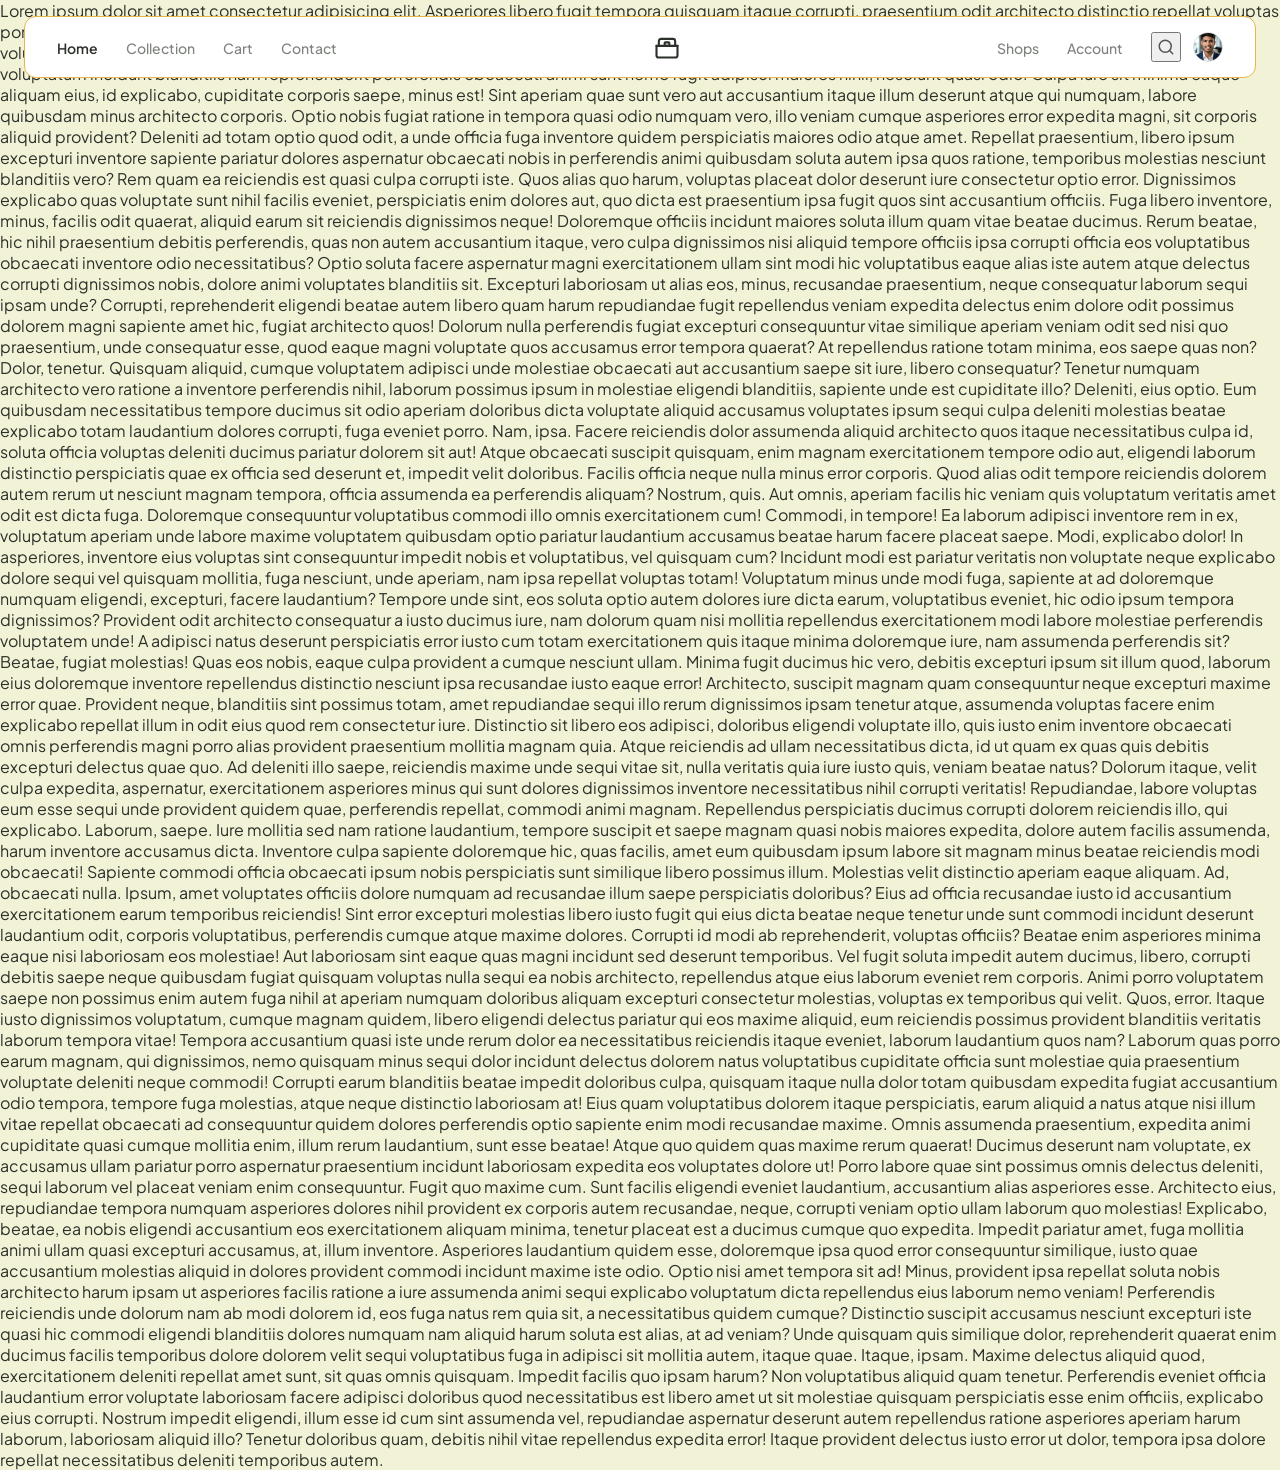
==== index.html @ 74374233 "new index file added for nav bar" ====
<!DOCTYPE html>
<html lang="en">
<head>
  <meta charset="UTF-8">
  <meta name="viewport" content="width=device-width, initial-scale=1.0">
  <title>Furniture Home - Embrace Peaceful Oasis</title>
  <!-- Google Fonts for Typography -->
  <link rel="preconnect" href="https://fonts.googleapis.com">
  <link rel="preconnect" href="https://fonts.gstatic.com" crossorigin>
  <link href="https://fonts.googleapis.com/css2?family=Playfair+Display:ital,wght@0,400;0,600;1,400&family=Plus+Jakarta+Sans:wght@400;500;600&display=swap" rel="stylesheet">
  <!-- CSS Stylesheet -->
  <link rel="stylesheet" href="index.css">
</head>
<body>

  <!-- Navigation Bar -->
  <header class="navbar-container">
    <nav class="navbar">
      
      <ul class="nav-links left-links">
        <li><a href="#" class="active">Home</a></li>
        <li><a href="#">Collection</a></li>
        <li><a href="#">Cart</a></li>
        <li><a href="#">Contact</a></li>
      </ul>

     
      <div class="logo">
        <svg width="28" height="28" viewBox="0 0 24 24" fill="none" stroke="currentColor" stroke-width="1.8" stroke-linecap="round" stroke-linejoin="round">
          <path d="M3 11V19C3 20.1046 3.89543 21 5 21H19C20.1046 21 21 20.1046 21 19V11"/>
          <path d="M5 11V7C5 5.89543 5.89543 5 7 5H17C18.1046 5 19 5.89543 19 7V11"/>
          <path d="M3 11H21"/>
          <rect x="10" y="8" width="4" height="3" rx="0.5"/>
        </svg>
      </div>

      
      <div class="right-menu">
        <ul class="nav-links right-links">
          <li><a href="#">Shops</a></li>
          <li><a href="#">Account</a></li>
        </ul>
        <div class="nav-icons">
          <!-- Search Icon -->
          <button class="icon-btn" aria-label="Search">
            <svg width="18" height="18" viewBox="0 0 24 24" fill="none" stroke="currentColor" stroke-width="2" stroke-linecap="round" stroke-linejoin="round">
              <circle cx="11" cy="11" r="8"></circle>
              <line x1="21" y1="21" x2="16.65" y2="16.65"></line>
            </svg>
          </button>
          <!-- User Avatar -->
          <div class="avatar">
            <img src="my profile image.jpg" alt="User Profile">
          </div>
        </div>
      </div>
    </nav>
  </header>
  <div class="para">
    <p>Lorem ipsum dolor sit amet consectetur adipisicing elit. Asperiores libero fugit tempora quisquam itaque corrupti, praesentium odit architecto distinctio repellat voluptas porro doloremque sint dignissimos cumque esse ipsa voluptatibus quidem! Voluptatibus minima modi tempore quas blanditiis nemo veritatis aut ea dolore ducimus voluptate, odit magni recusandae doloribus, sapiente nam? Porro vero eius quasi minima, explicabo, eaque, distinctio ex tenetur adipisci quod cumque? Doloribus voluptatum incidunt blanditiis nam reprehenderit perferendis obcaecati animi sunt nemo fugit adipisci maiores nihil, nesciunt quasi odio. Culpa iure sit minima eaque aliquam eius, id explicabo, cupiditate corporis saepe, minus est! Sint aperiam quae sunt vero aut accusantium itaque illum deserunt atque qui numquam, labore quibusdam minus architecto corporis. Optio nobis fugiat ratione in tempora quasi odio numquam vero, illo veniam cumque asperiores error expedita magni, sit corporis aliquid provident? Deleniti ad totam optio quod odit, a unde officia fuga inventore quidem perspiciatis maiores odio atque amet. Repellat praesentium, libero ipsum excepturi inventore sapiente pariatur dolores aspernatur obcaecati nobis in perferendis animi quibusdam soluta autem ipsa quos ratione, temporibus molestias nesciunt blanditiis vero? Rem quam ea reiciendis est quasi culpa corrupti iste. Quos alias quo harum, voluptas placeat dolor deserunt iure consectetur optio error. Dignissimos explicabo quas voluptate sunt nihil facilis eveniet, perspiciatis enim dolores aut, quo dicta est praesentium ipsa fugit quos sint accusantium officiis. Fuga libero inventore, minus, facilis odit quaerat, aliquid earum sit reiciendis dignissimos neque! Doloremque officiis incidunt maiores soluta illum quam vitae beatae ducimus. Rerum beatae, hic nihil praesentium debitis perferendis, quas non autem accusantium itaque, vero culpa dignissimos nisi aliquid tempore officiis ipsa corrupti officia eos voluptatibus obcaecati inventore odio necessitatibus? Optio soluta facere aspernatur magni exercitationem ullam sint modi hic voluptatibus eaque alias iste autem atque delectus corrupti dignissimos nobis, dolore animi voluptates blanditiis sit. Excepturi laboriosam ut alias eos, minus, recusandae praesentium, neque consequatur laborum sequi ipsam unde? Corrupti, reprehenderit eligendi beatae autem libero quam harum repudiandae fugit repellendus veniam expedita delectus enim dolore odit possimus dolorem magni sapiente amet hic, fugiat architecto quos! Dolorum nulla perferendis fugiat excepturi consequuntur vitae similique aperiam veniam odit sed nisi quo praesentium, unde consequatur esse, quod eaque magni voluptate quos accusamus error tempora quaerat? At repellendus ratione totam minima, eos saepe quas non? Dolor, tenetur. Quisquam aliquid, cumque voluptatem adipisci unde molestiae obcaecati aut accusantium saepe sit iure, libero consequatur? Tenetur numquam architecto vero ratione a inventore perferendis nihil, laborum possimus ipsum in molestiae eligendi blanditiis, sapiente unde est cupiditate illo? Deleniti, eius optio. Eum quibusdam necessitatibus tempore ducimus sit odio aperiam doloribus dicta voluptate aliquid accusamus voluptates ipsum sequi culpa deleniti molestias beatae explicabo totam laudantium dolores corrupti, fuga eveniet porro. Nam, ipsa. Facere reiciendis dolor assumenda aliquid architecto quos itaque necessitatibus culpa id, soluta officia voluptas deleniti ducimus pariatur dolorem sit aut! Atque obcaecati suscipit quisquam, enim magnam exercitationem tempore odio aut, eligendi laborum distinctio perspiciatis quae ex officia sed deserunt et, impedit velit doloribus. Facilis officia neque nulla minus error corporis. Quod alias odit tempore reiciendis dolorem autem rerum ut nesciunt magnam tempora, officia assumenda ea perferendis aliquam? Nostrum, quis. Aut omnis, aperiam facilis hic veniam quis voluptatum veritatis amet odit est dicta fuga. Doloremque consequuntur voluptatibus commodi illo omnis exercitationem cum! Commodi, in tempore! Ea laborum adipisci inventore rem in ex, voluptatum aperiam unde labore maxime voluptatem quibusdam optio pariatur laudantium accusamus beatae harum facere placeat saepe. Modi, explicabo dolor! In asperiores, inventore eius voluptas sint consequuntur impedit nobis et voluptatibus, vel quisquam cum? Incidunt modi est pariatur veritatis non voluptate neque explicabo dolore sequi vel quisquam mollitia, fuga nesciunt, unde aperiam, nam ipsa repellat voluptas totam! Voluptatum minus unde modi fuga, sapiente at ad doloremque numquam eligendi, excepturi, facere laudantium? Tempore unde sint, eos soluta optio autem dolores iure dicta earum, voluptatibus eveniet, hic odio ipsum tempora dignissimos? Provident odit architecto consequatur a iusto ducimus iure, nam dolorum quam nisi mollitia repellendus exercitationem modi labore molestiae perferendis voluptatem unde! A adipisci natus deserunt perspiciatis error iusto cum totam exercitationem quis itaque minima doloremque iure, nam assumenda perferendis sit? Beatae, fugiat molestias! Quas eos nobis, eaque culpa provident a cumque nesciunt ullam. Minima fugit ducimus hic vero, debitis excepturi ipsum sit illum quod, laborum eius doloremque inventore repellendus distinctio nesciunt ipsa recusandae iusto eaque error! Architecto, suscipit magnam quam consequuntur neque excepturi maxime error quae. Provident neque, blanditiis sint possimus totam, amet repudiandae sequi illo rerum dignissimos ipsam tenetur atque, assumenda voluptas facere enim explicabo repellat illum in odit eius quod rem consectetur iure. Distinctio sit libero eos adipisci, doloribus eligendi voluptate illo, quis iusto enim inventore obcaecati omnis perferendis magni porro alias provident praesentium mollitia magnam quia. Atque reiciendis ad ullam necessitatibus dicta, id ut quam ex quas quis debitis excepturi delectus quae quo. Ad deleniti illo saepe, reiciendis maxime unde sequi vitae sit, nulla veritatis quia iure iusto quis, veniam beatae natus? Dolorum itaque, velit culpa expedita, aspernatur, exercitationem asperiores minus qui sunt dolores dignissimos inventore necessitatibus nihil corrupti veritatis! Repudiandae, labore voluptas eum esse sequi unde provident quidem quae, perferendis repellat, commodi animi magnam. Repellendus perspiciatis ducimus corrupti dolorem reiciendis illo, qui explicabo. Laborum, saepe. Iure mollitia sed nam ratione laudantium, tempore suscipit et saepe magnam quasi nobis maiores expedita, dolore autem facilis assumenda, harum inventore accusamus dicta. Inventore culpa sapiente doloremque hic, quas facilis, amet eum quibusdam ipsum labore sit magnam minus beatae reiciendis modi obcaecati! Sapiente commodi officia obcaecati ipsum nobis perspiciatis sunt similique libero possimus illum. Molestias velit distinctio aperiam eaque aliquam. Ad, obcaecati nulla. Ipsum, amet voluptates officiis dolore numquam ad recusandae illum saepe perspiciatis doloribus? Eius ad officia recusandae iusto id accusantium exercitationem earum temporibus reiciendis! Sint error excepturi molestias libero iusto fugit qui eius dicta beatae neque tenetur unde sunt commodi incidunt deserunt laudantium odit, corporis voluptatibus, perferendis cumque atque maxime dolores. Corrupti id modi ab reprehenderit, voluptas officiis? Beatae enim asperiores minima eaque nisi laboriosam eos molestiae! Aut laboriosam sint eaque quas magni incidunt sed deserunt temporibus. Vel fugit soluta impedit autem ducimus, libero, corrupti debitis saepe neque quibusdam fugiat quisquam voluptas nulla sequi ea nobis architecto, repellendus atque eius laborum eveniet rem corporis. Animi porro voluptatem saepe non possimus enim autem fuga nihil at aperiam numquam doloribus aliquam excepturi consectetur molestias, voluptas ex temporibus qui velit. Quos, error. Itaque iusto dignissimos voluptatum, cumque magnam quidem, libero eligendi delectus pariatur qui eos maxime aliquid, eum reiciendis possimus provident blanditiis veritatis laborum tempora vitae! Tempora accusantium quasi iste unde rerum dolor ea necessitatibus reiciendis itaque eveniet, laborum laudantium quos nam? Laborum quas porro earum magnam, qui dignissimos, nemo quisquam minus sequi dolor incidunt delectus dolorem natus voluptatibus cupiditate officia sunt molestiae quia praesentium voluptate deleniti neque commodi! Corrupti earum blanditiis beatae impedit doloribus culpa, quisquam itaque nulla dolor totam quibusdam expedita fugiat accusantium odio tempora, tempore fuga molestias, atque neque distinctio laboriosam at! Eius quam voluptatibus dolorem itaque perspiciatis, earum aliquid a natus atque nisi illum vitae repellat obcaecati ad consequuntur quidem dolores perferendis optio sapiente enim modi recusandae maxime. Omnis assumenda praesentium, expedita animi cupiditate quasi cumque mollitia enim, illum rerum laudantium, sunt esse beatae! Atque quo quidem quas maxime rerum quaerat! Ducimus deserunt nam voluptate, ex accusamus ullam pariatur porro aspernatur praesentium incidunt laboriosam expedita eos voluptates dolore ut! Porro labore quae sint possimus omnis delectus deleniti, sequi laborum vel placeat veniam enim consequuntur. Fugit quo maxime cum. Sunt facilis eligendi eveniet laudantium, accusantium alias asperiores esse. Architecto eius, repudiandae tempora numquam asperiores dolores nihil provident ex corporis autem recusandae, neque, corrupti veniam optio ullam laborum quo molestias! Explicabo, beatae, ea nobis eligendi accusantium eos exercitationem aliquam minima, tenetur placeat est a ducimus cumque quo expedita. Impedit pariatur amet, fuga mollitia animi ullam quasi excepturi accusamus, at, illum inventore. Asperiores laudantium quidem esse, doloremque ipsa quod error consequuntur similique, iusto quae accusantium molestias aliquid in dolores provident commodi incidunt maxime iste odio. Optio nisi amet tempora sit ad! Minus, provident ipsa repellat soluta nobis architecto harum ipsam ut asperiores facilis ratione a iure assumenda animi sequi explicabo voluptatum dicta repellendus eius laborum nemo veniam! Perferendis reiciendis unde dolorum nam ab modi dolorem id, eos fuga natus rem quia sit, a necessitatibus quidem cumque? Distinctio suscipit accusamus nesciunt excepturi iste quasi hic commodi eligendi blanditiis dolores numquam nam aliquid harum soluta est alias, at ad veniam? Unde quisquam quis similique dolor, reprehenderit quaerat enim ducimus facilis temporibus dolore dolorem velit sequi voluptatibus fuga in adipisci sit mollitia autem, itaque quae. Itaque, ipsam. Maxime delectus aliquid quod, exercitationem deleniti repellat amet sunt, sit quas omnis quisquam. Impedit facilis quo ipsam harum? Non voluptatibus aliquid quam tenetur. Perferendis eveniet officia laudantium error voluptate laboriosam facere adipisci doloribus quod necessitatibus est libero amet ut sit molestiae quisquam perspiciatis esse enim officiis, explicabo eius corrupti. Nostrum impedit eligendi, illum esse id cum sint assumenda vel, repudiandae aspernatur deserunt autem repellendus ratione asperiores aperiam harum laborum, laboriosam aliquid illo? Tenetur doloribus quam, debitis nihil vitae repellendus expedita error! Itaque provident delectus iusto error ut dolor, tempora ipsa dolore repellat necessitatibus deleniti temporibus autem.</p>
  </div>


</body>
</html>
---- index.css ----
/* Reset & General Styles */
* {
  margin: 0;
  padding: 0;
  box-sizing: border-box;
}

body {
  font-family: 'Plus Jakarta Sans', sans-serif;
  background-color: #f2f2d6; /* Light teal background */
  color: #2b302a;
  min-height: 100vh;
}

/* ================= Navbar Styles ================= */
.navbar-container {
  padding: 16px 24px;
  position: fixed;
  top:0;
  left:0;
  right:0;
}

.navbar {
  max-width: 1400px;
  margin: 0 auto;
  background: #ffffff;
  border-radius: 12px;
  border: 1.5px solid #e5b64a; /* Subtle golden/yellow border from reference */
  padding: 10px 32px;
  display: flex;
  align-items: center;
  justify-content: space-between;
}

/* Nav Links */
.nav-links {
  display: flex;
  list-style: none;
  gap: 28px;
}

.nav-links a {
  text-decoration: none;
  color: #7d827c;
  font-size: 14px;
  font-weight: 500;
  transition: color 0.2s ease;
}

.nav-links a:hover,
.nav-links a.active {
  color: #2b302a;
  font-weight: 600;
}

/* Center Logo Icon */
.logo {
  display: flex;
  align-items: center;
  justify-content: center;
  padding: 6px;
  cursor: pointer;
}

.logo svg {
  color: #2b302a;
}

/* Right Section Elements */
.right-menu {
  display: flex;
  align-items: center;
  gap: 28px;
}

.nav-icons {
  display: flex;
  align-items: center;
  gap: 12px;
}

.icon-btn {
  cursor: pointer;
  color: #555;
  display: flex;
  align-items: center;
  justify-content: center;
  padding: 4px;
}

.avatar {
  width: 30px;
  height: 30px;
  border-radius: 50%;
  overflow: hidden;
  border: 1px solid #ddd;
}

.avatar img {
  width: 100%;
  height: 100%;
  object-fit: cover;
}
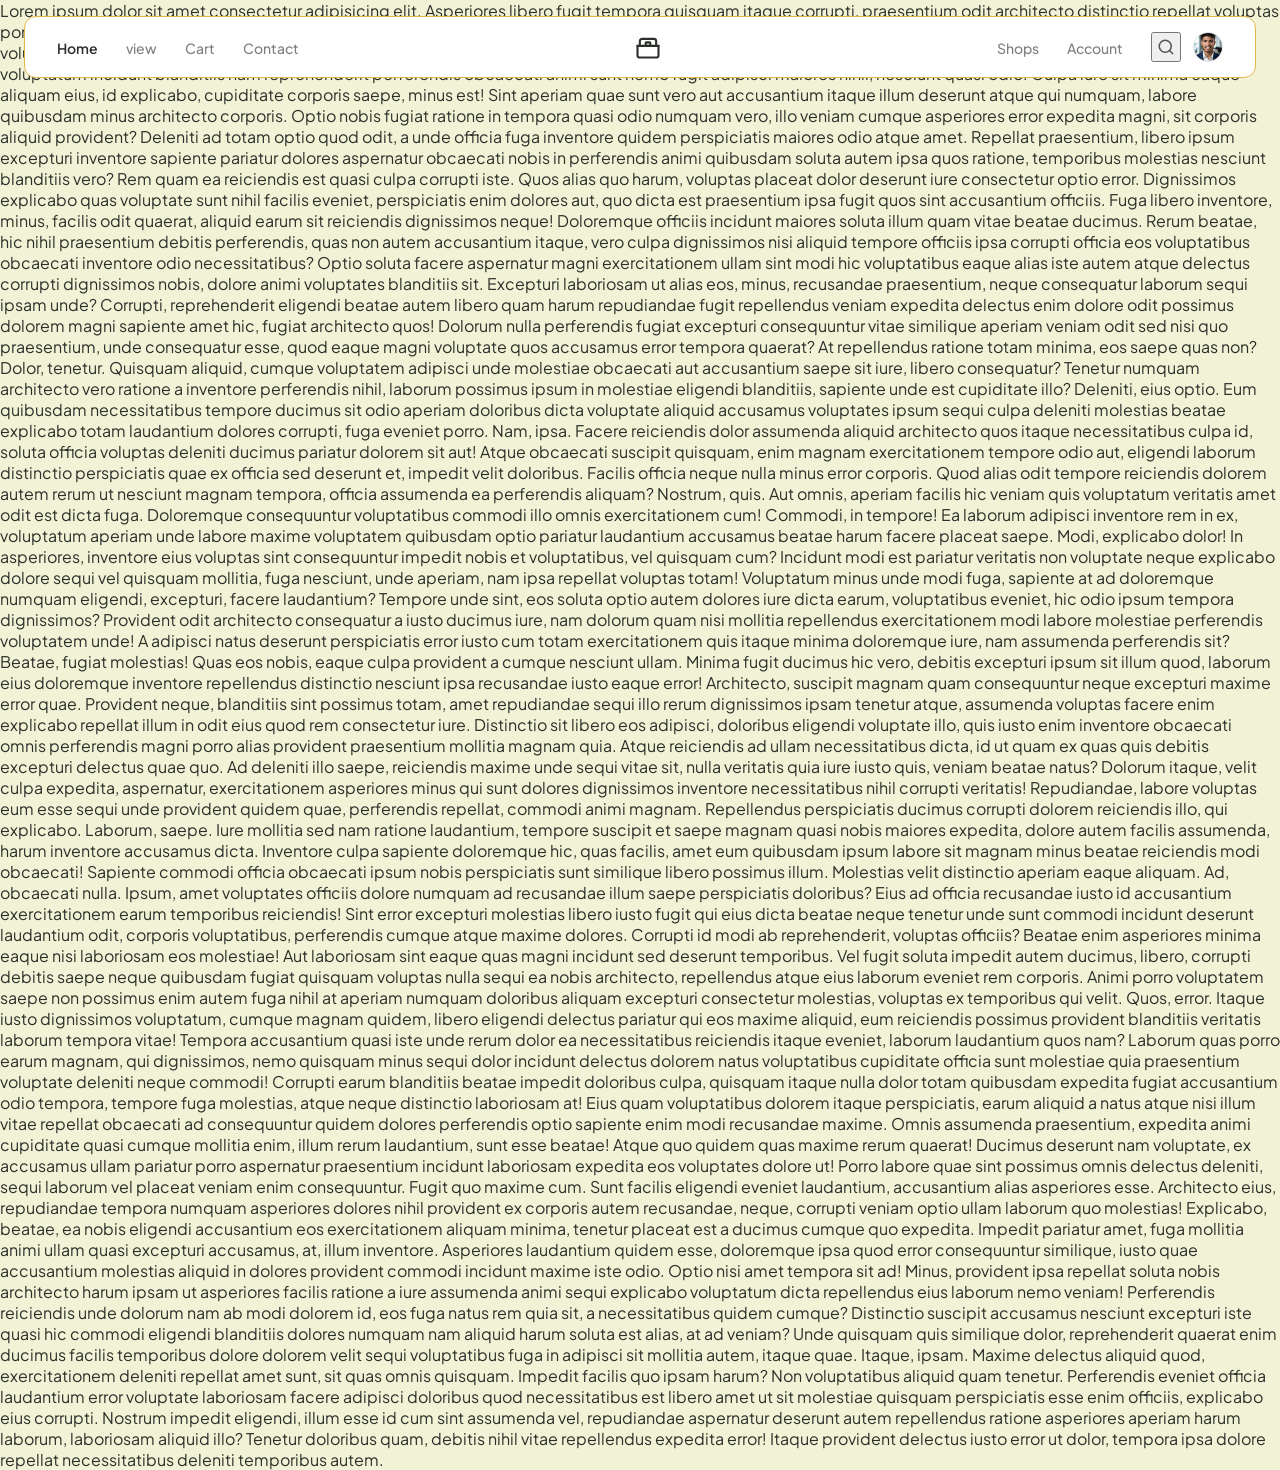
==== commit 7059c791: "index.html file modified" ====
--- a/index.html
+++ b/index.html
@@ -19,7 +19,7 @@
       
       <ul class="nav-links left-links">
         <li><a href="#" class="active">Home</a></li>
-        <li><a href="#">Collection</a></li>
+        <li><a href="index1.html">view</a></li>
         <li><a href="#">Cart</a></li>
         <li><a href="#">Contact</a></li>
       </ul>
